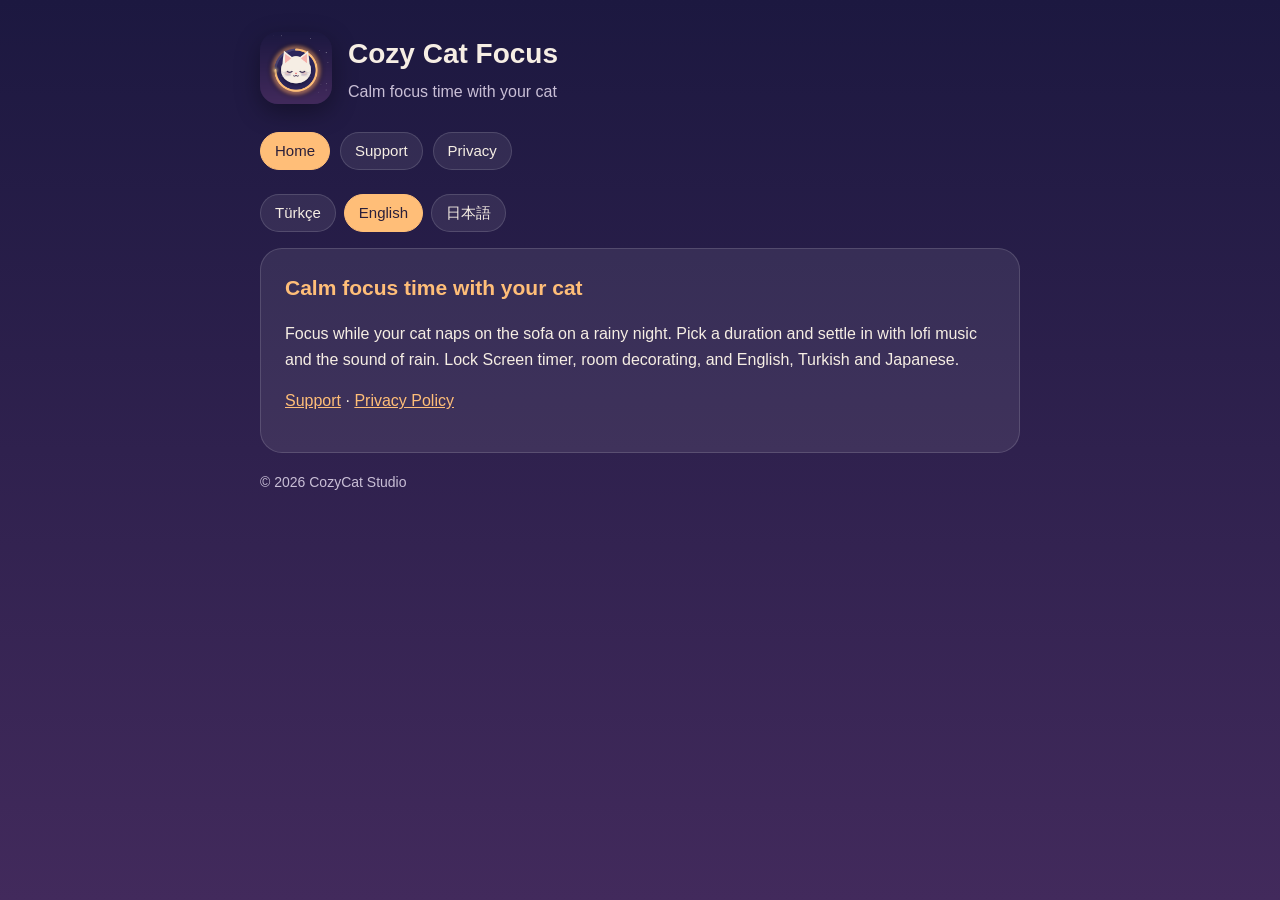
==== index.html @ 6c15d685 "Cozy Cat Focus destek ve gizlilik sayfaları (TR/EN/JA) Co-Authored-By: Claude Opus 5.5 <noreply@anth" ====
<!doctype html><html lang="en"><head><meta charset="utf-8"><meta name="viewport" content="width=device-width,initial-scale=1"><link rel="icon" href="favicon.png"><link rel="stylesheet" href="style.css"><title>Cozy Cat Focus</title></head><body><main><header><img src="icon.png" alt="Cozy Cat Focus"><div><h1>Cozy Cat Focus</h1><p>Calm focus time with your cat</p></div></header>
<nav><a class="on" href="index.html">Home</a><a href="support.html">Support</a><a href="privacy.html">Privacy</a></nav><div class="lang"><a href="#" data-set="tr">Türkçe</a><a href="#" data-set="en">English</a><a href="#" data-set="ja">日本語</a></div>
<section data-l="tr"><h2>Kedinle sakin odak zamanı</h2><p>Yağmurlu bir gecede kedin kanepede uyuklarken sen de işine odaklan. Süreni seç; lofi müzik ve yağmur sesiyle sakinleş. Kilit ekranında sayaç, odanı süsleme ve Türkçe, İngilizce, Japonca dil desteği.</p><p><a href="support.html?lang=tr">Destek</a> · <a href="privacy.html?lang=tr">Gizlilik Politikası</a></p></section>
<section data-l="en"><h2>Calm focus time with your cat</h2><p>Focus while your cat naps on the sofa on a rainy night. Pick a duration and settle in with lofi music and the sound of rain. Lock Screen timer, room decorating, and English, Turkish and Japanese.</p><p><a href="support.html?lang=en">Support</a> · <a href="privacy.html?lang=en">Privacy Policy</a></p></section>
<section data-l="ja"><h2>ねこと過ごす、穏やかな集中時間</h2><p>雨の夜、ねこがソファでうたた寝する間に、あなたは集中。時間を選んで、lofi音楽と雨音で心を落ち着けましょう。ロック画面のタイマー、お部屋の飾りつけ、日本語・英語・トルコ語に対応。</p><p><a href="support.html?lang=ja">サポート</a> · <a href="privacy.html?lang=ja">プライバシーポリシー</a></p></section>
<p class="muted">© 2026 CozyCat Studio</p></main><script src="lang.js"></script></body></html>
---- style.css ----
:root{--bg1:#1c1840;--bg2:#422a5c;--card:rgba(255,255,255,.08);--line:rgba(255,255,255,.14);--text:#f6eee4;--muted:#c9bfd6;--amber:#ffbe78}
*{box-sizing:border-box}
html,body{margin:0}
body{min-height:100vh;background:linear-gradient(180deg,var(--bg1),var(--bg2)) fixed;color:var(--text);
 font-family:"Nunito","M PLUS Rounded 1c",-apple-system,BlinkMacSystemFont,"Segoe UI",sans-serif;line-height:1.6;padding:24px 16px 64px}
main{max-width:760px;margin:0 auto}
header{display:flex;align-items:center;gap:16px;margin:8px 0 28px}
header img{width:72px;height:72px;border-radius:18px;box-shadow:0 8px 24px rgba(0,0,0,.35)}
header h1{margin:0;font-size:28px}
header p{margin:2px 0 0;color:var(--muted)}
nav{display:flex;gap:10px;flex-wrap:wrap;margin-bottom:24px}
nav a,.lang a{color:var(--text);text-decoration:none;padding:6px 14px;border:1px solid var(--line);border-radius:999px;background:var(--card);font-size:15px}
nav a.on,.lang a.on{background:var(--amber);color:#2a1f3a;border-color:var(--amber)}
.lang{display:flex;gap:8px;margin:0 0 16px}
section{background:var(--card);border:1px solid var(--line);border-radius:22px;padding:22px 24px;margin-bottom:18px}
h2{margin:0 0 10px;font-size:21px;color:var(--amber)}
h3{margin:18px 0 6px;font-size:17px}
ul{padding-left:20px}
a{color:var(--amber)}
.muted{color:var(--muted);font-size:14px}
.btn{display:inline-block;margin-top:8px;padding:10px 18px;border-radius:999px;background:var(--amber);color:#2a1f3a;font-weight:700;text-decoration:none}
[data-l]{display:none}
body.tr [data-l=tr],body.en [data-l=en],body.ja [data-l=ja]{display:block}
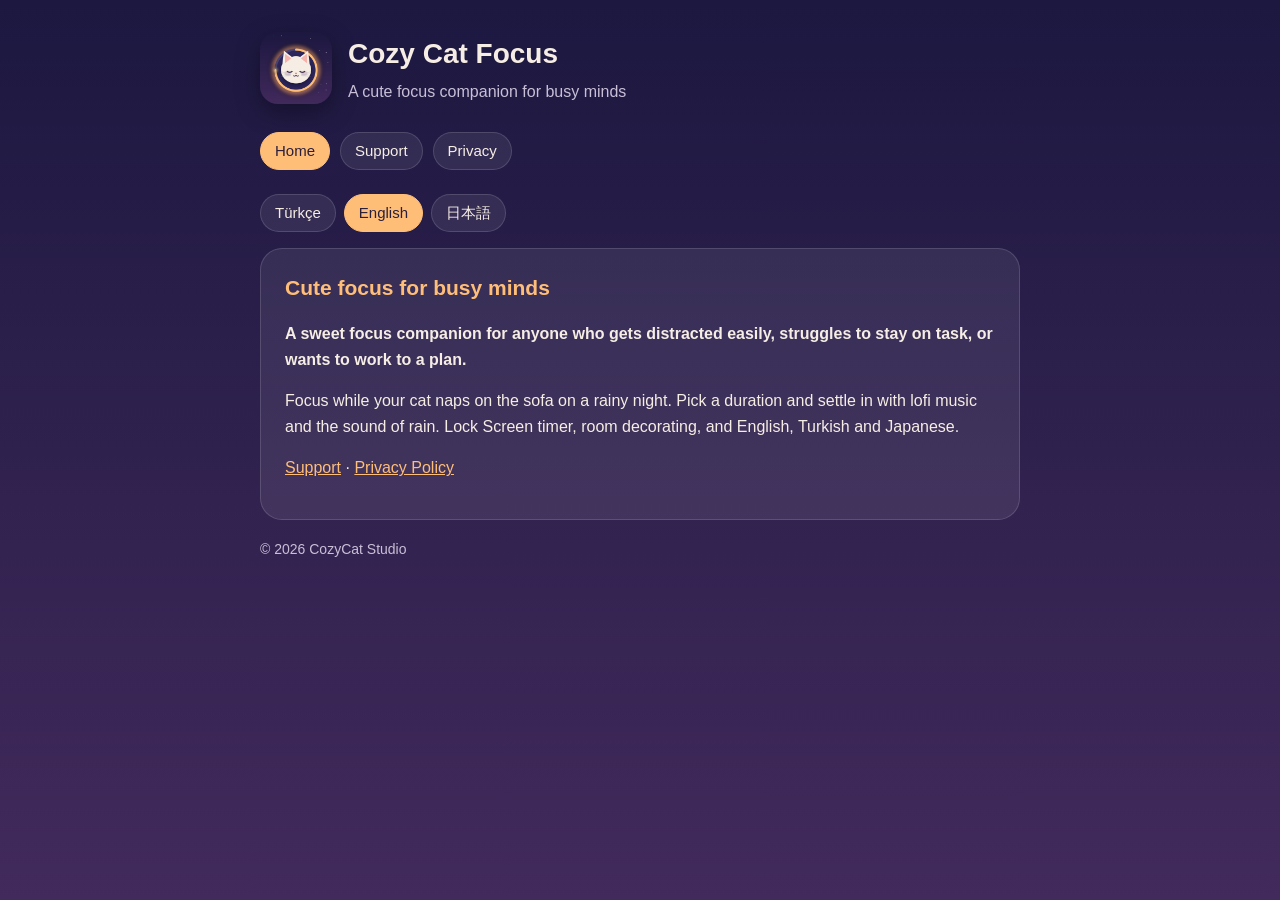
==== commit 592ae750: "Odak mesajı: dikkati kolay dağılanlar ve planlı çalışmak isteyenler için Co-Authored-By: Claude Opus" ====
--- a/index.html
+++ b/index.html
@@ -1,6 +1,6 @@
-<!doctype html><html lang="en"><head><meta charset="utf-8"><meta name="viewport" content="width=device-width,initial-scale=1"><link rel="icon" href="favicon.png"><link rel="stylesheet" href="style.css"><title>Cozy Cat Focus</title></head><body><main><header><img src="icon.png" alt="Cozy Cat Focus"><div><h1>Cozy Cat Focus</h1><p>Calm focus time with your cat</p></div></header>
+<!doctype html><html lang="en"><head><meta charset="utf-8"><meta name="viewport" content="width=device-width,initial-scale=1"><link rel="icon" href="favicon.png"><link rel="stylesheet" href="style.css"><title>Cozy Cat Focus</title></head><body><main><header><img src="icon.png" alt="Cozy Cat Focus"><div><h1>Cozy Cat Focus</h1><p>A cute focus companion for busy minds</p></div></header>
 <nav><a class="on" href="index.html">Home</a><a href="support.html">Support</a><a href="privacy.html">Privacy</a></nav><div class="lang"><a href="#" data-set="tr">Türkçe</a><a href="#" data-set="en">English</a><a href="#" data-set="ja">日本語</a></div>
-<section data-l="tr"><h2>Kedinle sakin odak zamanı</h2><p>Yağmurlu bir gecede kedin kanepede uyuklarken sen de işine odaklan. Süreni seç; lofi müzik ve yağmur sesiyle sakinleş. Kilit ekranında sayaç, odanı süsleme ve Türkçe, İngilizce, Japonca dil desteği.</p><p><a href="support.html?lang=tr">Destek</a> · <a href="privacy.html?lang=tr">Gizlilik Politikası</a></p></section>
-<section data-l="en"><h2>Calm focus time with your cat</h2><p>Focus while your cat naps on the sofa on a rainy night. Pick a duration and settle in with lofi music and the sound of rain. Lock Screen timer, room decorating, and English, Turkish and Japanese.</p><p><a href="support.html?lang=en">Support</a> · <a href="privacy.html?lang=en">Privacy Policy</a></p></section>
-<section data-l="ja"><h2>ねこと過ごす、穏やかな集中時間</h2><p>雨の夜、ねこがソファでうたた寝する間に、あなたは集中。時間を選んで、lofi音楽と雨音で心を落ち着けましょう。ロック画面のタイマー、お部屋の飾りつけ、日本語・英語・トルコ語に対応。</p><p><a href="support.html?lang=ja">サポート</a> · <a href="privacy.html?lang=ja">プライバシーポリシー</a></p></section>
+<section data-l="tr"><h2>Dağınık zihne tatlı odak</h2><p><b>Dikkati kolay dağılanlar, odaklanmakta zorlananlar ve planlı çalışmak isteyenler için tatlı bir odak arkadaşı.</b></p><p>Yağmurlu bir gecede kedin kanepede uyuklarken sen de işine odaklan. Süreni seç; lofi müzik ve yağmur sesiyle sakinleş. Kilit ekranında sayaç, odanı süsleme ve Türkçe, İngilizce, Japonca dil desteği.</p><p><a href="support.html?lang=tr">Destek</a> · <a href="privacy.html?lang=tr">Gizlilik Politikası</a></p></section>
+<section data-l="en"><h2>Cute focus for busy minds</h2><p><b>A sweet focus companion for anyone who gets distracted easily, struggles to stay on task, or wants to work to a plan.</b></p><p>Focus while your cat naps on the sofa on a rainy night. Pick a duration and settle in with lofi music and the sound of rain. Lock Screen timer, room decorating, and English, Turkish and Japanese.</p><p><a href="support.html?lang=en">Support</a> · <a href="privacy.html?lang=en">Privacy Policy</a></p></section>
+<section data-l="ja"><h2>気が散りやすい人の、かわいい集中</h2><p><b>気が散りやすい人、集中が続かない人、計画的に作業したい人のための、かわいい集中パートナー。</b></p><p>雨の夜、ねこがソファでうたた寝する間に、あなたは集中。時間を選んで、lofi音楽と雨音で心を落ち着けましょう。ロック画面のタイマー、お部屋の飾りつけ、日本語・英語・トルコ語に対応。</p><p><a href="support.html?lang=ja">サポート</a> · <a href="privacy.html?lang=ja">プライバシーポリシー</a></p></section>
 <p class="muted">© 2026 CozyCat Studio</p></main><script src="lang.js"></script></body></html>
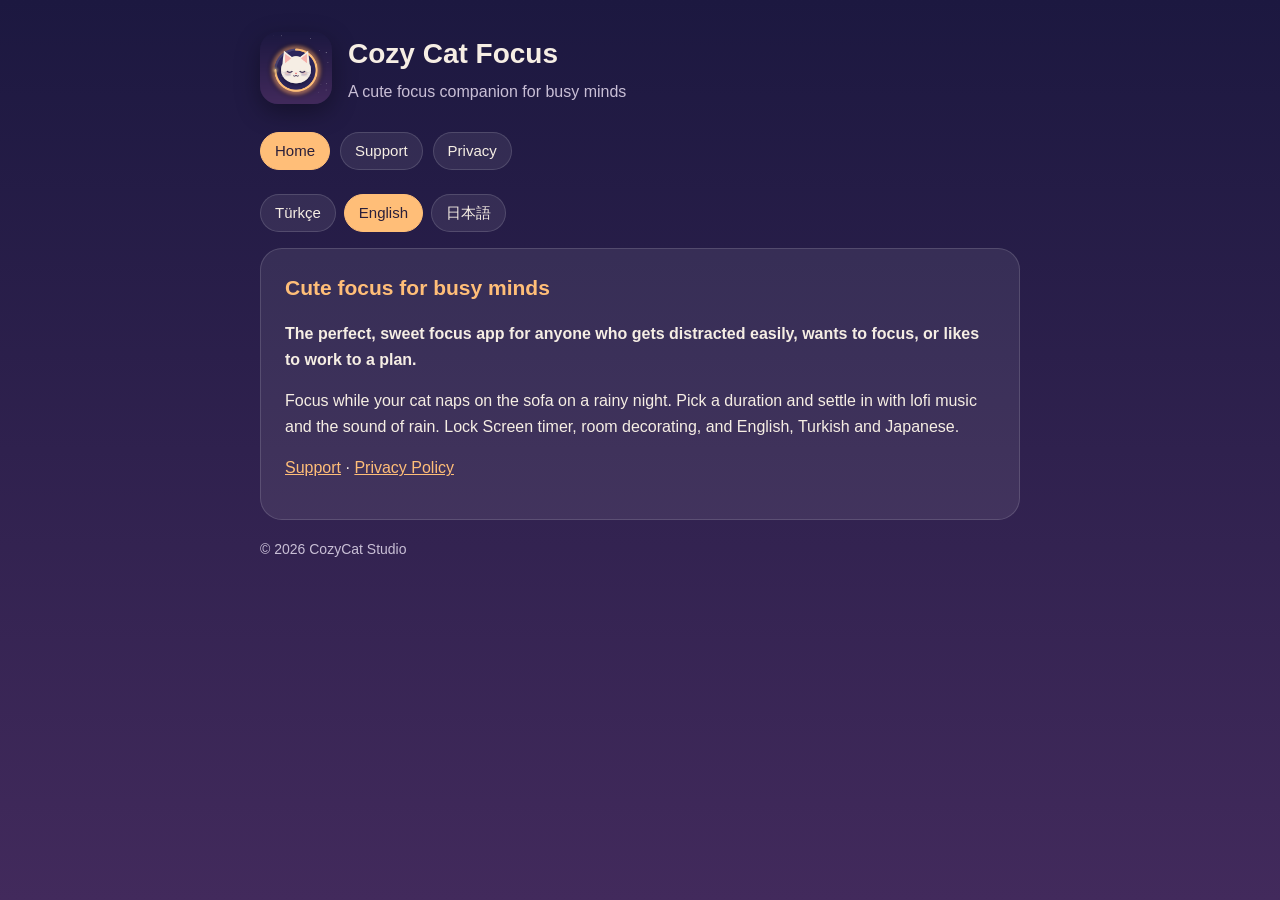
==== commit 9e2af7ce: "Ana sayfa: mükemmel ve tatlı odak uygulaması vurgusu Co-Authored-By: Claude Opus 5.5 <noreply@anthro" ====
--- a/index.html
+++ b/index.html
@@ -1,6 +1,6 @@
 <!doctype html><html lang="en"><head><meta charset="utf-8"><meta name="viewport" content="width=device-width,initial-scale=1"><link rel="icon" href="favicon.png"><link rel="stylesheet" href="style.css"><title>Cozy Cat Focus</title></head><body><main><header><img src="icon.png" alt="Cozy Cat Focus"><div><h1>Cozy Cat Focus</h1><p>A cute focus companion for busy minds</p></div></header>
 <nav><a class="on" href="index.html">Home</a><a href="support.html">Support</a><a href="privacy.html">Privacy</a></nav><div class="lang"><a href="#" data-set="tr">Türkçe</a><a href="#" data-set="en">English</a><a href="#" data-set="ja">日本語</a></div>
-<section data-l="tr"><h2>Dağınık zihne tatlı odak</h2><p><b>Dikkati kolay dağılanlar, odaklanmakta zorlananlar ve planlı çalışmak isteyenler için tatlı bir odak arkadaşı.</b></p><p>Yağmurlu bir gecede kedin kanepede uyuklarken sen de işine odaklan. Süreni seç; lofi müzik ve yağmur sesiyle sakinleş. Kilit ekranında sayaç, odanı süsleme ve Türkçe, İngilizce, Japonca dil desteği.</p><p><a href="support.html?lang=tr">Destek</a> · <a href="privacy.html?lang=tr">Gizlilik Politikası</a></p></section>
-<section data-l="en"><h2>Cute focus for busy minds</h2><p><b>A sweet focus companion for anyone who gets distracted easily, struggles to stay on task, or wants to work to a plan.</b></p><p>Focus while your cat naps on the sofa on a rainy night. Pick a duration and settle in with lofi music and the sound of rain. Lock Screen timer, room decorating, and English, Turkish and Japanese.</p><p><a href="support.html?lang=en">Support</a> · <a href="privacy.html?lang=en">Privacy Policy</a></p></section>
-<section data-l="ja"><h2>気が散りやすい人の、かわいい集中</h2><p><b>気が散りやすい人、集中が続かない人、計画的に作業したい人のための、かわいい集中パートナー。</b></p><p>雨の夜、ねこがソファでうたた寝する間に、あなたは集中。時間を選んで、lofi音楽と雨音で心を落ち着けましょう。ロック画面のタイマー、お部屋の飾りつけ、日本語・英語・トルコ語に対応。</p><p><a href="support.html?lang=ja">サポート</a> · <a href="privacy.html?lang=ja">プライバシーポリシー</a></p></section>
+<section data-l="tr"><h2>Dağınık zihne tatlı odak</h2><p><b>Dikkati kolay dağılanlar, odaklanmak isteyenler ve planlı çalışmayı sevenler için mükemmel ve tatlı bir odak uygulaması.</b></p><p>Yağmurlu bir gecede kedin kanepede uyuklarken sen de işine odaklan. Süreni seç; lofi müzik ve yağmur sesiyle sakinleş. Kilit ekranında sayaç, odanı süsleme ve Türkçe, İngilizce, Japonca dil desteği.</p><p><a href="support.html?lang=tr">Destek</a> · <a href="privacy.html?lang=tr">Gizlilik Politikası</a></p></section>
+<section data-l="en"><h2>Cute focus for busy minds</h2><p><b>The perfect, sweet focus app for anyone who gets distracted easily, wants to focus, or likes to work to a plan.</b></p><p>Focus while your cat naps on the sofa on a rainy night. Pick a duration and settle in with lofi music and the sound of rain. Lock Screen timer, room decorating, and English, Turkish and Japanese.</p><p><a href="support.html?lang=en">Support</a> · <a href="privacy.html?lang=en">Privacy Policy</a></p></section>
+<section data-l="ja"><h2>気が散りやすい人の、かわいい集中</h2><p><b>気が散りやすい人、集中したい人、計画的に作業したい人にぴったりの、かわいい集中アプリ。</b></p><p>雨の夜、ねこがソファでうたた寝する間に、あなたは集中。時間を選んで、lofi音楽と雨音で心を落ち着けましょう。ロック画面のタイマー、お部屋の飾りつけ、日本語・英語・トルコ語に対応。</p><p><a href="support.html?lang=ja">サポート</a> · <a href="privacy.html?lang=ja">プライバシーポリシー</a></p></section>
 <p class="muted">© 2026 CozyCat Studio</p></main><script src="lang.js"></script></body></html>
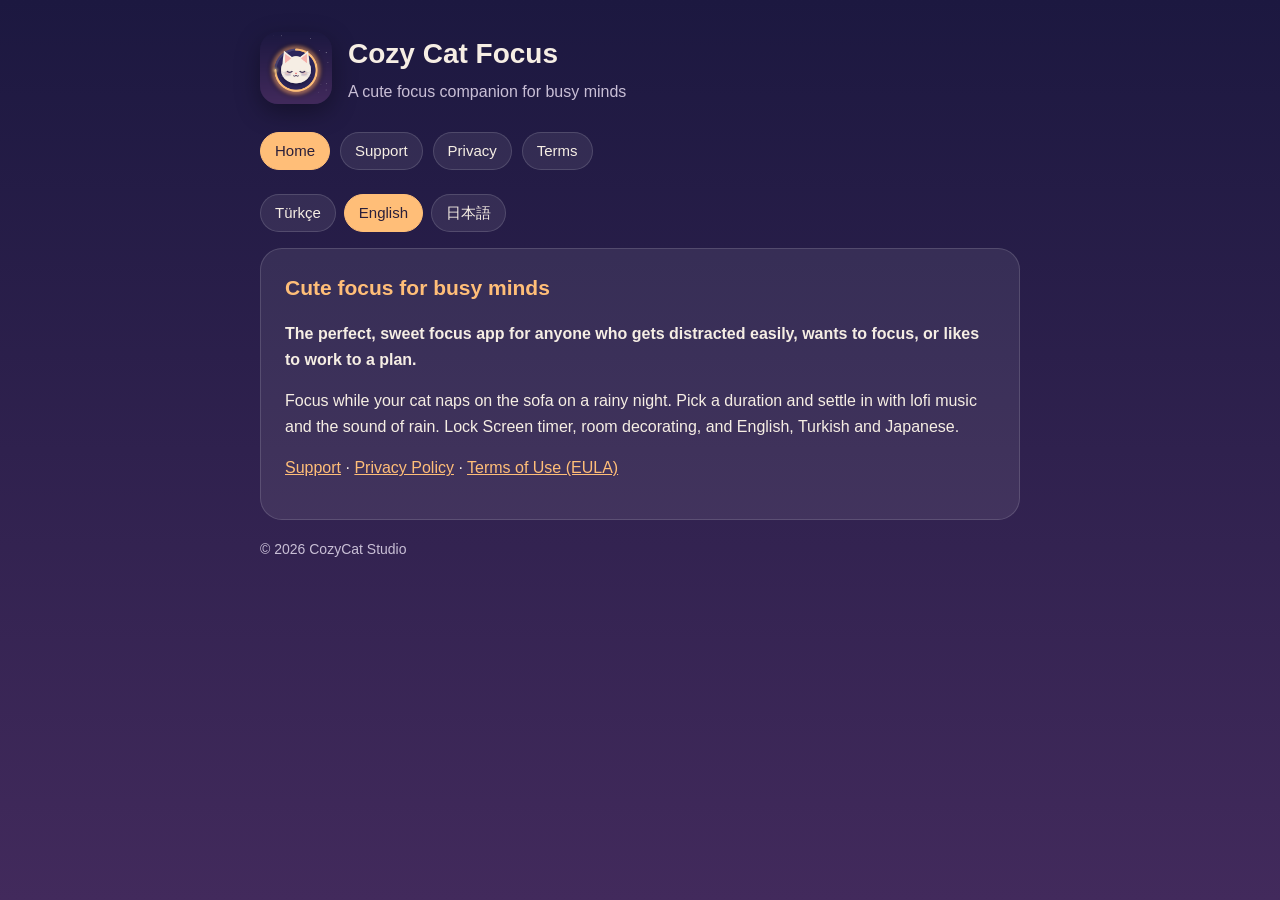
==== commit 65837f09: "Kullanım Koşulları (EULA) sayfası ekle (TR/EN/JA) Apple standart EULA'ya bağlanan, Cozy Pro abonelik" ====
--- a/index.html
+++ b/index.html
@@ -1,6 +1,6 @@
 <!doctype html><html lang="en"><head><meta charset="utf-8"><meta name="viewport" content="width=device-width,initial-scale=1"><link rel="icon" href="favicon.png"><link rel="stylesheet" href="style.css"><title>Cozy Cat Focus</title></head><body><main><header><img src="icon.png" alt="Cozy Cat Focus"><div><h1>Cozy Cat Focus</h1><p>A cute focus companion for busy minds</p></div></header>
-<nav><a class="on" href="index.html">Home</a><a href="support.html">Support</a><a href="privacy.html">Privacy</a></nav><div class="lang"><a href="#" data-set="tr">Türkçe</a><a href="#" data-set="en">English</a><a href="#" data-set="ja">日本語</a></div>
-<section data-l="tr"><h2>Dağınık zihne tatlı odak</h2><p><b>Dikkati kolay dağılanlar, odaklanmak isteyenler ve planlı çalışmayı sevenler için mükemmel ve tatlı bir odak uygulaması.</b></p><p>Yağmurlu bir gecede kedin kanepede uyuklarken sen de işine odaklan. Süreni seç; lofi müzik ve yağmur sesiyle sakinleş. Kilit ekranında sayaç, odanı süsleme ve Türkçe, İngilizce, Japonca dil desteği.</p><p><a href="support.html?lang=tr">Destek</a> · <a href="privacy.html?lang=tr">Gizlilik Politikası</a></p></section>
-<section data-l="en"><h2>Cute focus for busy minds</h2><p><b>The perfect, sweet focus app for anyone who gets distracted easily, wants to focus, or likes to work to a plan.</b></p><p>Focus while your cat naps on the sofa on a rainy night. Pick a duration and settle in with lofi music and the sound of rain. Lock Screen timer, room decorating, and English, Turkish and Japanese.</p><p><a href="support.html?lang=en">Support</a> · <a href="privacy.html?lang=en">Privacy Policy</a></p></section>
-<section data-l="ja"><h2>気が散りやすい人の、かわいい集中</h2><p><b>気が散りやすい人、集中したい人、計画的に作業したい人にぴったりの、かわいい集中アプリ。</b></p><p>雨の夜、ねこがソファでうたた寝する間に、あなたは集中。時間を選んで、lofi音楽と雨音で心を落ち着けましょう。ロック画面のタイマー、お部屋の飾りつけ、日本語・英語・トルコ語に対応。</p><p><a href="support.html?lang=ja">サポート</a> · <a href="privacy.html?lang=ja">プライバシーポリシー</a></p></section>
+<nav><a class="on" href="index.html">Home</a><a href="support.html">Support</a><a href="privacy.html">Privacy</a><a href="terms.html">Terms</a></nav><div class="lang"><a href="#" data-set="tr">Türkçe</a><a href="#" data-set="en">English</a><a href="#" data-set="ja">日本語</a></div>
+<section data-l="tr"><h2>Dağınık zihne tatlı odak</h2><p><b>Dikkati kolay dağılanlar, odaklanmak isteyenler ve planlı çalışmayı sevenler için mükemmel ve tatlı bir odak uygulaması.</b></p><p>Yağmurlu bir gecede kedin kanepede uyuklarken sen de işine odaklan. Süreni seç; lofi müzik ve yağmur sesiyle sakinleş. Kilit ekranında sayaç, odanı süsleme ve Türkçe, İngilizce, Japonca dil desteği.</p><p><a href="support.html?lang=tr">Destek</a> · <a href="privacy.html?lang=tr">Gizlilik Politikası</a> · <a href="terms.html?lang=tr">Kullanım Koşulları (EULA)</a></p></section>
+<section data-l="en"><h2>Cute focus for busy minds</h2><p><b>The perfect, sweet focus app for anyone who gets distracted easily, wants to focus, or likes to work to a plan.</b></p><p>Focus while your cat naps on the sofa on a rainy night. Pick a duration and settle in with lofi music and the sound of rain. Lock Screen timer, room decorating, and English, Turkish and Japanese.</p><p><a href="support.html?lang=en">Support</a> · <a href="privacy.html?lang=en">Privacy Policy</a> · <a href="terms.html?lang=en">Terms of Use (EULA)</a></p></section>
+<section data-l="ja"><h2>気が散りやすい人の、かわいい集中</h2><p><b>気が散りやすい人、集中したい人、計画的に作業したい人にぴったりの、かわいい集中アプリ。</b></p><p>雨の夜、ねこがソファでうたた寝する間に、あなたは集中。時間を選んで、lofi音楽と雨音で心を落ち着けましょう。ロック画面のタイマー、お部屋の飾りつけ、日本語・英語・トルコ語に対応。</p><p><a href="support.html?lang=ja">サポート</a> · <a href="privacy.html?lang=ja">プライバシーポリシー</a> · <a href="terms.html?lang=ja">利用規約（EULA）</a></p></section>
 <p class="muted">© 2026 CozyCat Studio</p></main><script src="lang.js"></script></body></html>
